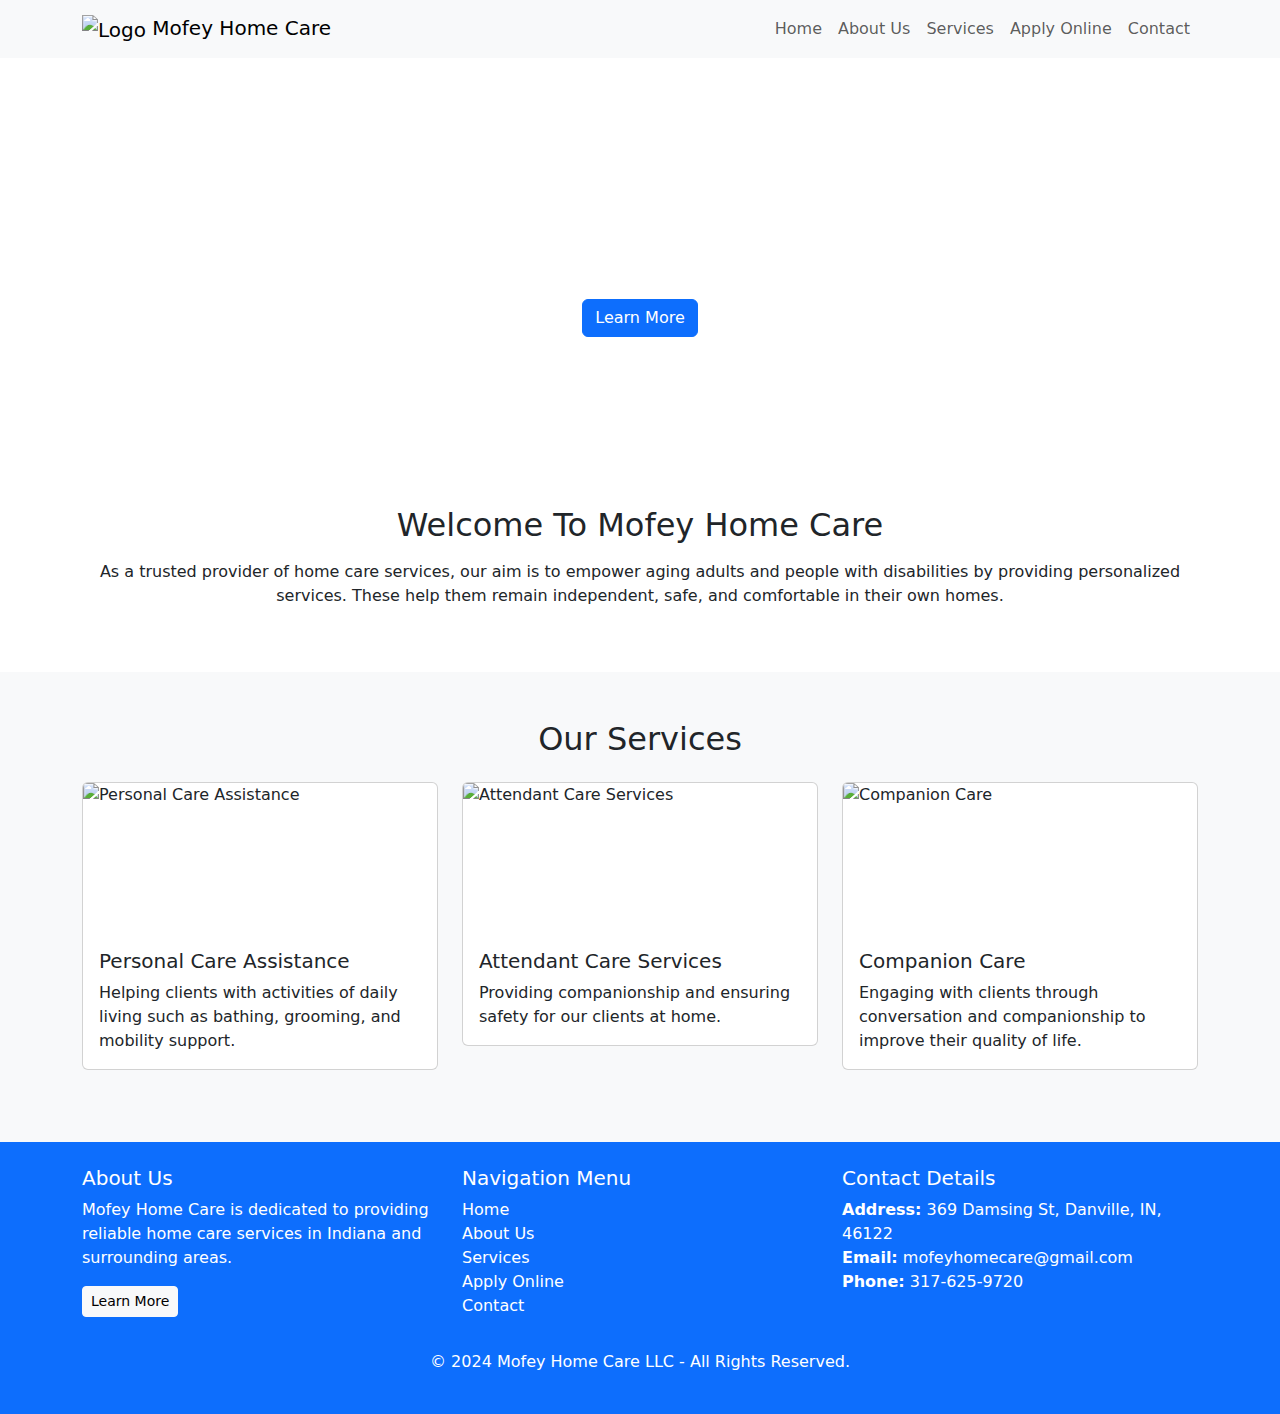
==== index.html @ 10bf857d "Initial" ====
<!DOCTYPE html>
<html lang="en">
<head>
    <meta charset="UTF-8">
    <meta name="viewport" content="width=device-width, initial-scale=1.0">
    <title>Mofey Home Care</title>
    <link href="https://cdn.jsdelivr.net/npm/bootstrap@5.3.0/dist/css/bootstrap.min.css" rel="stylesheet">
    <style>
        .hero-section {
            background: url('hero-image.jpg') no-repeat center center/cover;
            height: 400px;
            color: white;
            display: flex;
            align-items: center;
            justify-content: center;
            text-align: center;
        }
        .card img {
            height: 150px;
            object-fit: cover;
        }
    </style>
</head>
<body>

    <!-- Navbar -->
    <nav class="navbar navbar-expand-lg navbar-light bg-light">
        <div class="container">
            <a class="navbar-brand" href="#">
                <img src="logo.png" alt="Logo" height="40">
                Mofey Home Care
            </a>
            <button class="navbar-toggler" type="button" data-bs-toggle="collapse" data-bs-target="#navbarNav">
                <span class="navbar-toggler-icon"></span>
            </button>
            <div class="collapse navbar-collapse" id="navbarNav">
                <ul class="navbar-nav ms-auto">
                    <li class="nav-item"><a class="nav-link" href="#">Home</a></li>
                    <li class="nav-item"><a class="nav-link" href="#">About Us</a></li>
                    <li class="nav-item"><a class="nav-link" href="#">Services</a></li>
                    <li class="nav-item"><a class="nav-link" href="#">Apply Online</a></li>
                    <li class="nav-item"><a class="nav-link" href="#">Contact</a></li>
                </ul>
            </div>
        </div>
    </nav>

    <!-- Hero Section -->
    <div class="hero-section">
        <div class="container">
            <h1>Indiana and Surrounding Cities Quality Home Care Services Provider</h1>
            <a href="#" class="btn btn-primary mt-3">Learn More</a>
        </div>
    </div>

    <!-- Welcome Section -->
    <section class="py-5 text-center">
        <div class="container">
            <h2>Welcome To Mofey Home Care</h2>
            <p class="mt-3">
                As a trusted provider of home care services, our aim is to empower aging adults and people with disabilities
                by providing personalized services. These help them remain independent, safe, and comfortable in their own homes.
            </p>
        </div>
    </section>

    <!-- Services Section -->
    <section class="py-5 bg-light">
        <div class="container">
            <h2 class="text-center mb-4">Our Services</h2>
            <div class="row">
                <!-- Service Cards -->
                <div class="col-md-4 mb-4">
                    <div class="card">
                        <img src="personal-care.jpg" class="card-img-top" alt="Personal Care Assistance">
                        <div class="card-body">
                            <h5 class="card-title">Personal Care Assistance</h5>
                            <p class="card-text">Helping clients with activities of daily living such as bathing, grooming, and mobility support.</p>
                        </div>
                    </div>
                </div>
                <div class="col-md-4 mb-4">
                    <div class="card">
                        <img src="attendant-care.jpg" class="card-img-top" alt="Attendant Care Services">
                        <div class="card-body">
                            <h5 class="card-title">Attendant Care Services</h5>
                            <p class="card-text">Providing companionship and ensuring safety for our clients at home.</p>
                        </div>
                    </div>
                </div>
                <div class="col-md-4 mb-4">
                    <div class="card">
                        <img src="companion-care.jpg" class="card-img-top" alt="Companion Care">
                        <div class="card-body">
                            <h5 class="card-title">Companion Care</h5>
                            <p class="card-text">Engaging with clients through conversation and companionship to improve their quality of life.</p>
                        </div>
                    </div>
                </div>
                <!-- Add more cards as needed -->
            </div>
        </div>
    </section>

    <!-- Footer -->
    <footer class="bg-primary text-white">
        <div class="container py-4">
            <div class="row">
                <div class="col-md-4">
                    <h5>About Us</h5>
                    <p>Mofey Home Care is dedicated to providing reliable home care services in Indiana and surrounding areas.</p>
                    <a href="#" class="btn btn-light btn-sm">Learn More</a>
                </div>
                <div class="col-md-4">
                    <h5>Navigation Menu</h5>
                    <ul class="list-unstyled">
                        <li><a href="#" class="text-white text-decoration-none">Home</a></li>
                        <li><a href="#" class="text-white text-decoration-none">About Us</a></li>
                        <li><a href="#" class="text-white text-decoration-none">Services</a></li>
                        <li><a href="#" class="text-white text-decoration-none">Apply Online</a></li>
                        <li><a href="#" class="text-white text-decoration-none">Contact</a></li>
                    </ul>
                </div>
                <div class="col-md-4">
                    <h5>Contact Details</h5>
                    <p>
                        <strong>Address:</strong> 369 Damsing St, Danville, IN, 46122<br>
                        <strong>Email:</strong> mofeyhomecare@gmail.com<br>
                        <strong>Phone:</strong> 317-625-9720
                    </p>
                </div>
            </div>
            <div class="text-center mt-3">
                <p>&copy; 2024 Mofey Home Care LLC - All Rights Reserved.</p>
            </div>
        </div>
    </footer>

    <script src="https://cdn.jsdelivr.net/npm/bootstrap@5.3.0/dist/js/bootstrap.bundle.min.js"></script>
</body>
</html>
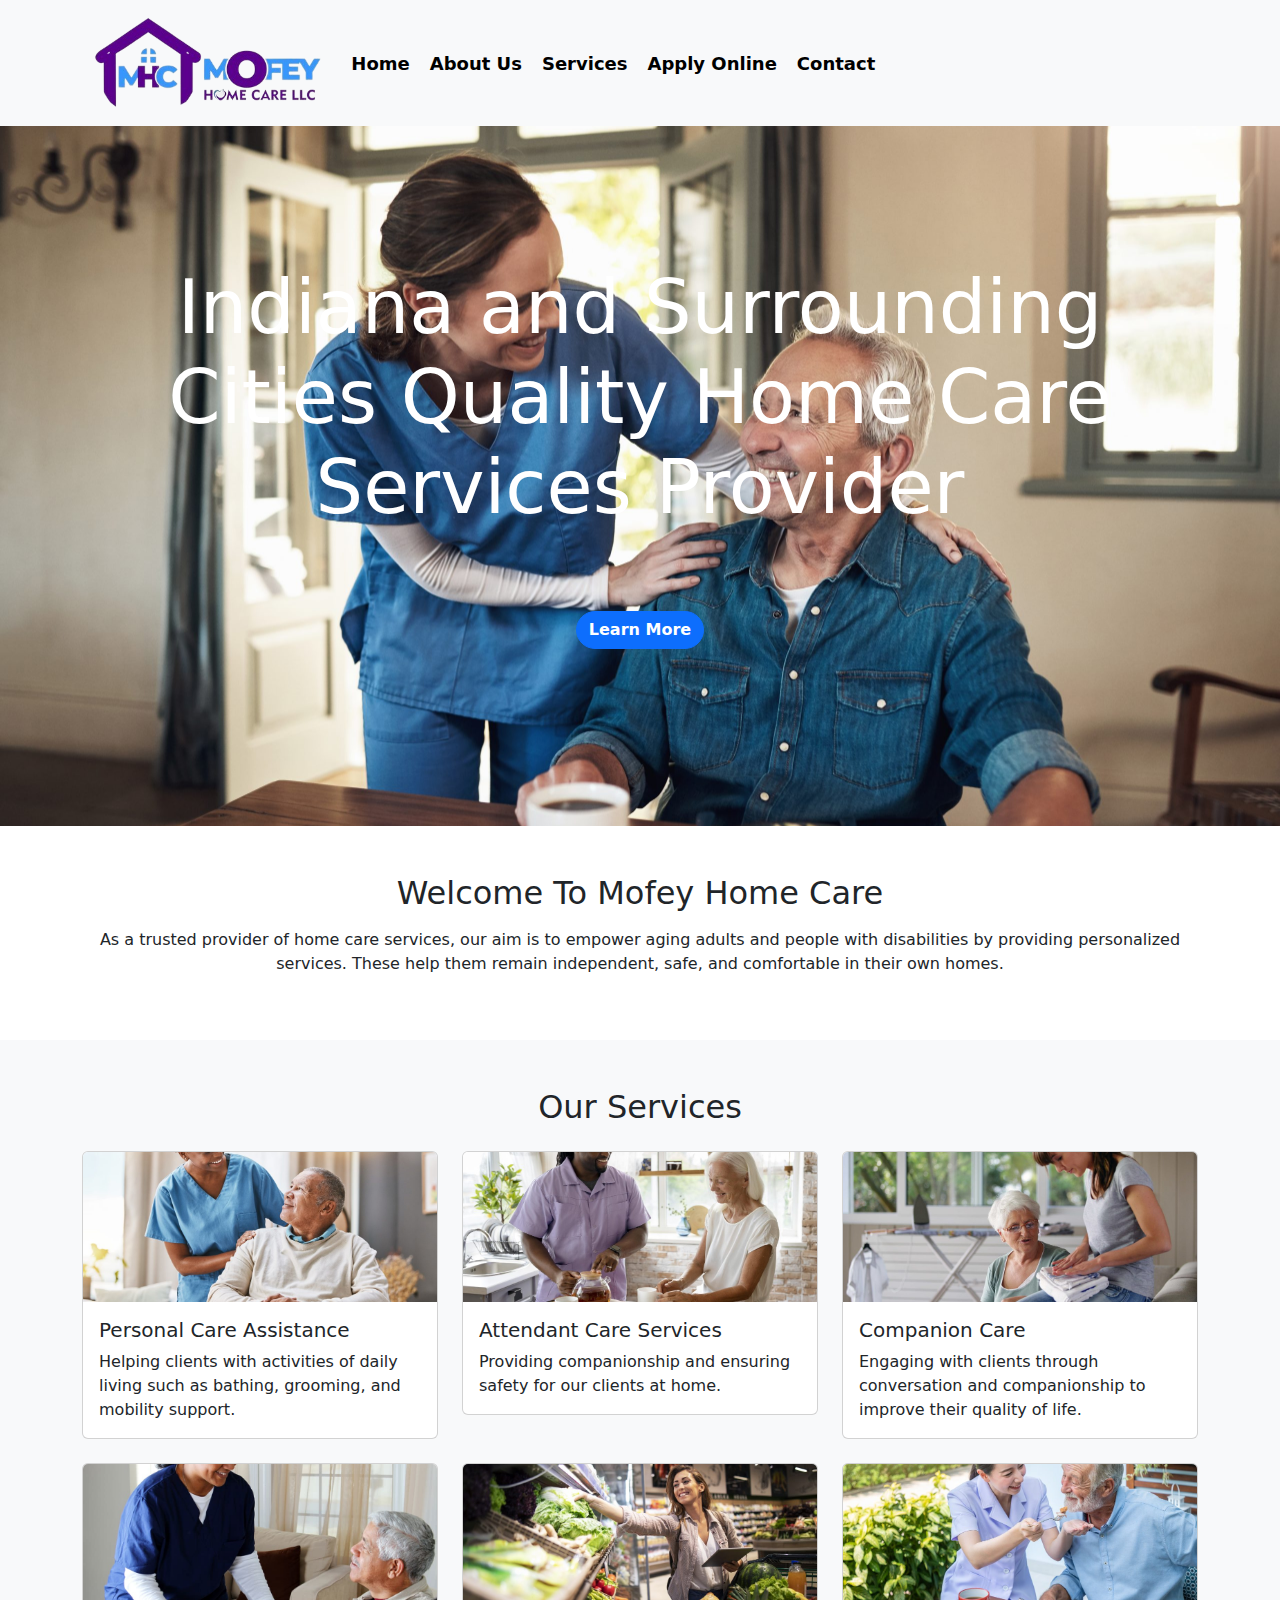
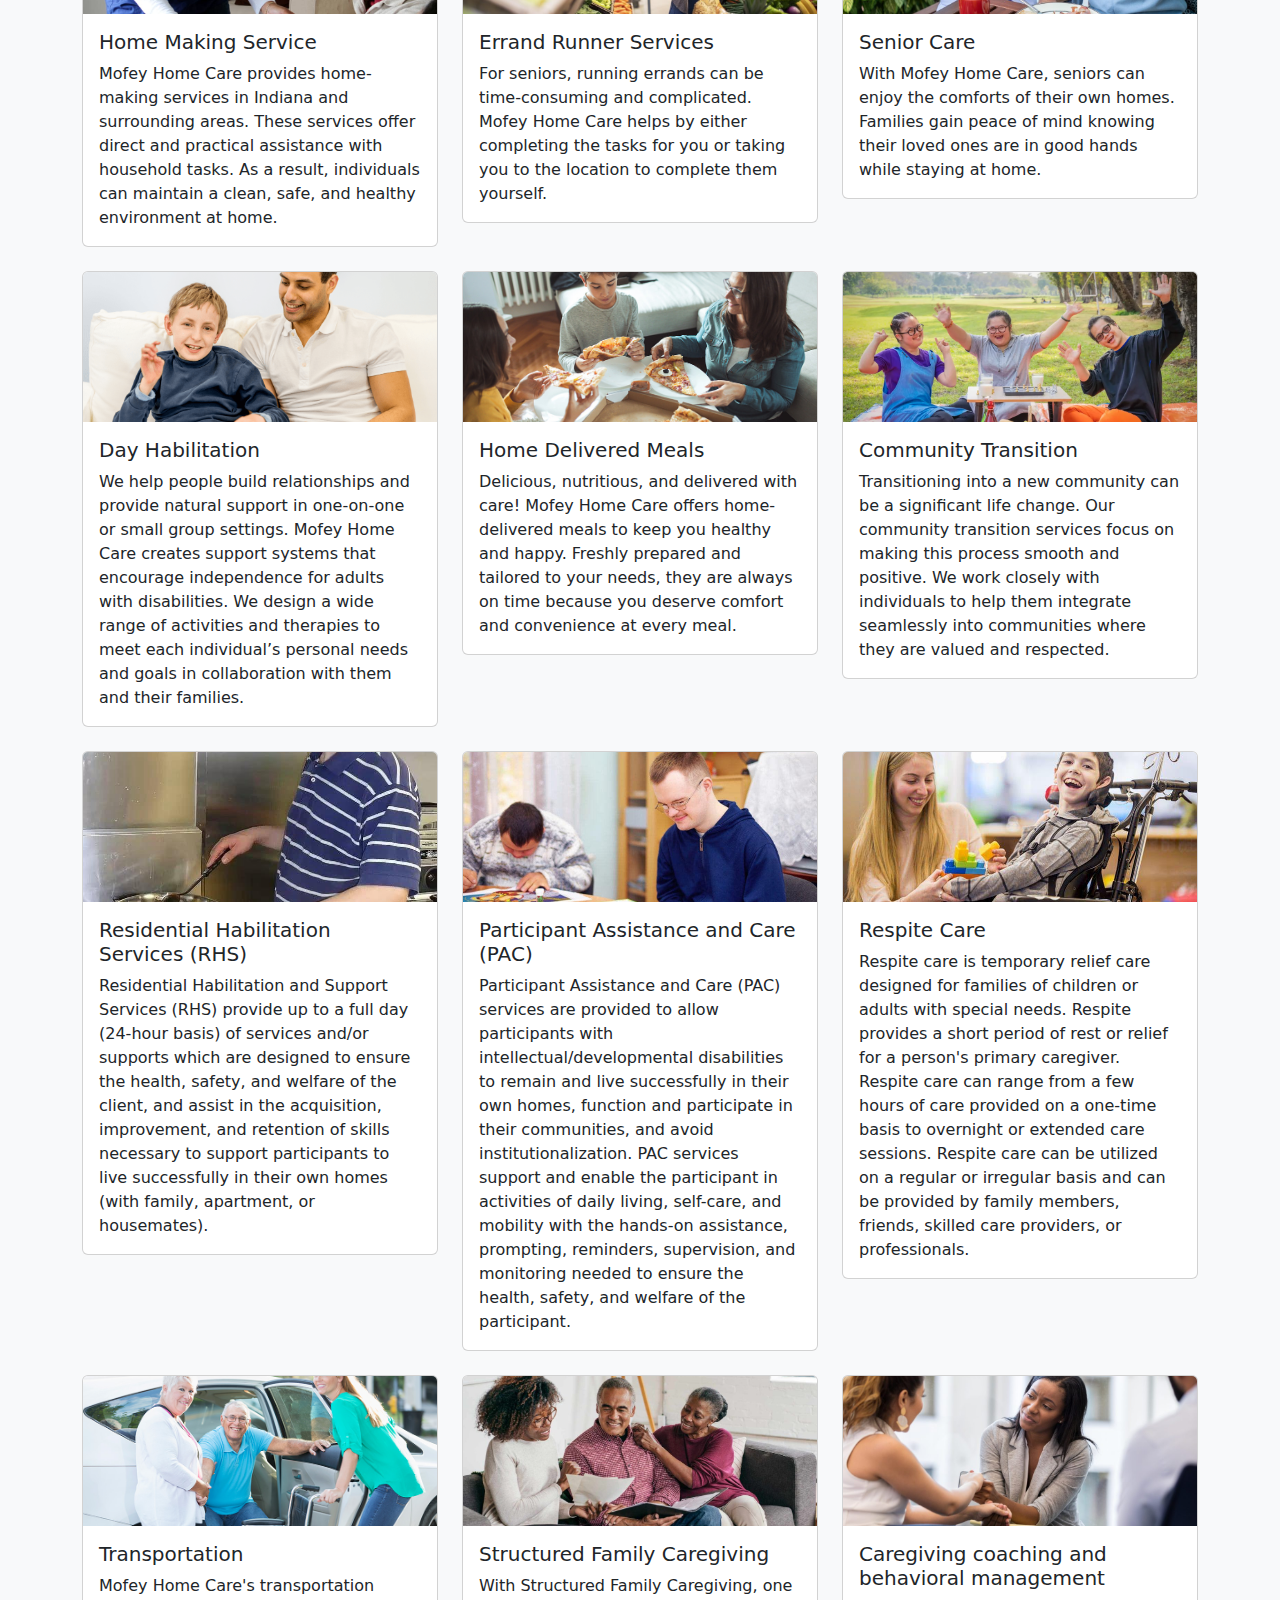
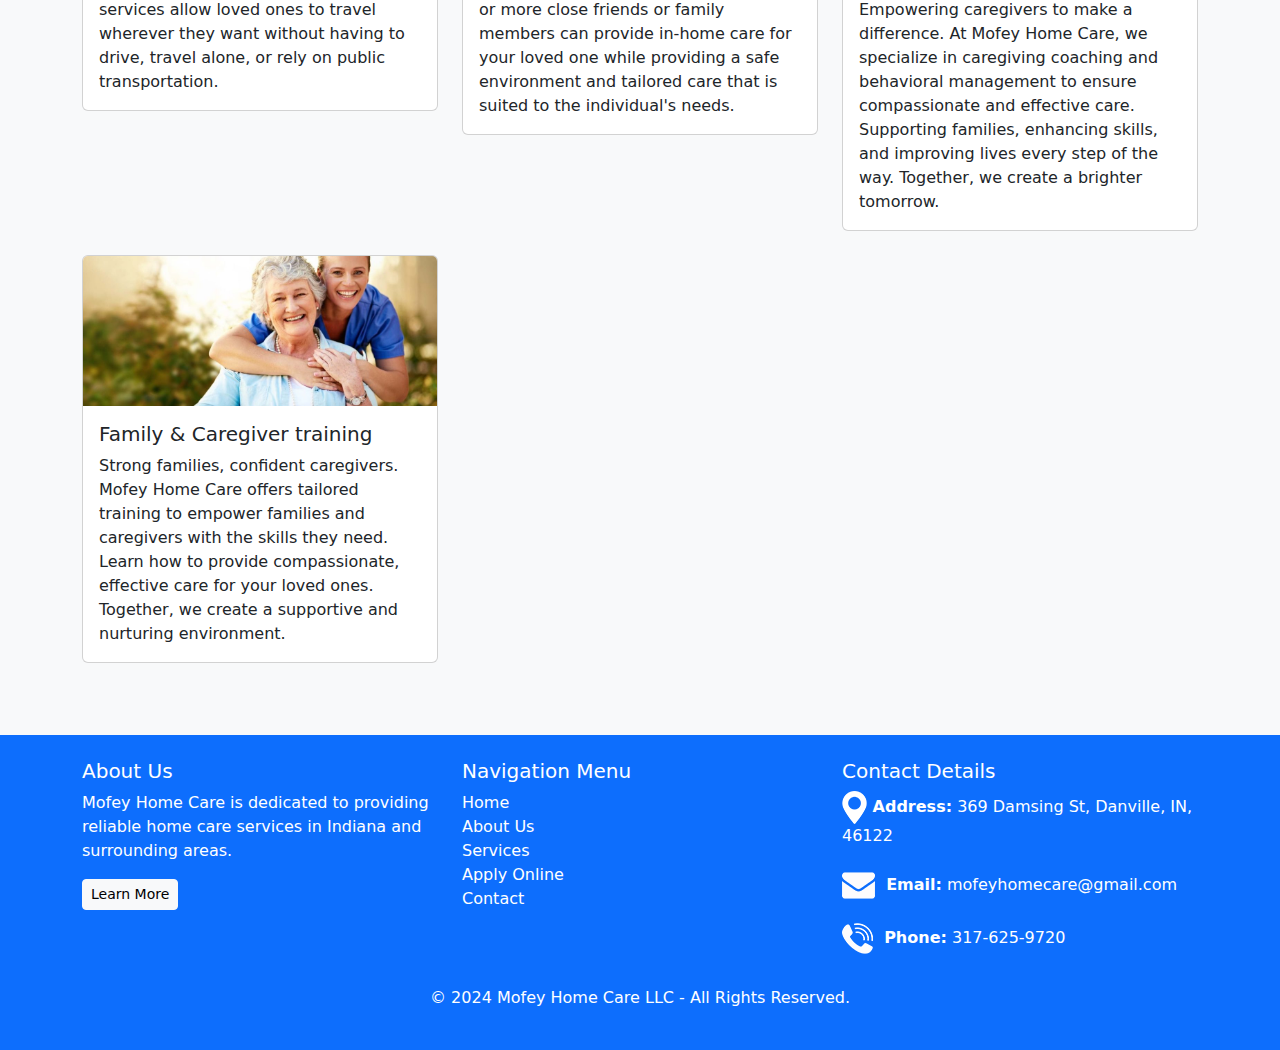
==== commit cdea143c: "Initial" ====
--- a/index.html
+++ b/index.html
@@ -1,46 +1,78 @@
 <!DOCTYPE html>
 <html lang="en">
+
 <head>
     <meta charset="UTF-8">
     <meta name="viewport" content="width=device-width, initial-scale=1.0">
     <title>Mofey Home Care</title>
     <link href="https://cdn.jsdelivr.net/npm/bootstrap@5.3.0/dist/css/bootstrap.min.css" rel="stylesheet">
     <style>
+        body {
+            background-color: white;
+        }
+        
+        a {
+            text-decoration: none;
+        }
+        
+        te nav {
+            display: flex;
+        }
+        
+        nav a {
+            text-decoration: none;
+            color: #000;
+            margin: 0 10px;
+            font-weight: bold;
+            font-size: large;
+        }
+        
+        nav a:hover {
+            color: #007BFF;
+        }
+        
         .hero-section {
-            background: url('hero-image.jpg') no-repeat center center/cover;
-            height: 400px;
+            background: url('./images/main.jpg') no-repeat center center/cover;
+            width: 100%;
+            height: 700px;
             color: white;
             display: flex;
             align-items: center;
             justify-content: center;
             text-align: center;
-        }
+            font-size: 100px;
+            font-weight: bold;
+        }
+        
         .card img {
             height: 150px;
             object-fit: cover;
         }
+        
+        #navbarNav {
+            /* margin-left: 15em; */
+            margin-right: 0px;
+        }
     </style>
 </head>
+
 <body>
 
     <!-- Navbar -->
     <nav class="navbar navbar-expand-lg navbar-light bg-light">
         <div class="container">
             <a class="navbar-brand" href="#">
-                <img src="logo.png" alt="Logo" height="40">
-                Mofey Home Care
+                <img src="/images/sitelogo.png" alt="Logo" height="100">
             </a>
             <button class="navbar-toggler" type="button" data-bs-toggle="collapse" data-bs-target="#navbarNav">
                 <span class="navbar-toggler-icon"></span>
             </button>
             <div class="collapse navbar-collapse" id="navbarNav">
-                <ul class="navbar-nav ms-auto">
-                    <li class="nav-item"><a class="nav-link" href="#">Home</a></li>
-                    <li class="nav-item"><a class="nav-link" href="#">About Us</a></li>
-                    <li class="nav-item"><a class="nav-link" href="#">Services</a></li>
-                    <li class="nav-item"><a class="nav-link" href="#">Apply Online</a></li>
-                    <li class="nav-item"><a class="nav-link" href="#">Contact</a></li>
-                </ul>
+                <a href="index.html" class="nav-item">Home</a>
+                <a href="about.html" class="nav-item">About Us</a>
+                <a href="services.html" class="nav-item">Services</a>
+                <a href="applyv.html" class="nav-item">Apply Online</a>
+                <a href="contact.html" class="nav-item">Contact</a>
             </div>
         </div>
     </nav>
@@ -48,8 +80,8 @@
     <!-- Hero Section -->
     <div class="hero-section">
         <div class="container">
-            <h1>Indiana and Surrounding Cities Quality Home Care Services Provider</h1>
-            <a href="#" class="btn btn-primary mt-3">Learn More</a>
+            <h1 style="font-size: 75px;">Indiana and Surrounding Cities Quality Home Care Services Provider</h1>
+            <a href="about.html" class="btn btn-primary mt-3" style="border-radius: 20px;" style="background-color: rgb(132, 0, 255);"><strong>Learn More</strong></a>
         </div>
     </div>
 
@@ -58,8 +90,7 @@
         <div class="container">
             <h2>Welcome To Mofey Home Care</h2>
             <p class="mt-3">
-                As a trusted provider of home care services, our aim is to empower aging adults and people with disabilities
-                by providing personalized services. These help them remain independent, safe, and comfortable in their own homes.
+                As a trusted provider of home care services, our aim is to empower aging adults and people with disabilities by providing personalized services. These help them remain independent, safe, and comfortable in their own homes.
             </p>
         </div>
     </section>
@@ -72,7 +103,7 @@
                 <!-- Service Cards -->
                 <div class="col-md-4 mb-4">
                     <div class="card">
-                        <img src="personal-care.jpg" class="card-img-top" alt="Personal Care Assistance">
+                        <img src="images/personal-care.jpg" class="card-img-top" alt="Personal Care Assistance">
                         <div class="card-body">
                             <h5 class="card-title">Personal Care Assistance</h5>
                             <p class="card-text">Helping clients with activities of daily living such as bathing, grooming, and mobility support.</p>
@@ -81,7 +112,7 @@
                 </div>
                 <div class="col-md-4 mb-4">
                     <div class="card">
-                        <img src="attendant-care.jpg" class="card-img-top" alt="Attendant Care Services">
+                        <img src="images/attendant-care.jpg" class="card-img-top" alt="Attendant Care Services">
                         <div class="card-body">
                             <h5 class="card-title">Attendant Care Services</h5>
                             <p class="card-text">Providing companionship and ensuring safety for our clients at home.</p>
@@ -90,10 +121,149 @@
                 </div>
                 <div class="col-md-4 mb-4">
                     <div class="card">
-                        <img src="companion-care.jpg" class="card-img-top" alt="Companion Care">
+                        <img src="images/companion-care.jpg" class="card-img-top" alt="Companion Care">
                         <div class="card-body">
                             <h5 class="card-title">Companion Care</h5>
                             <p class="card-text">Engaging with clients through conversation and companionship to improve their quality of life.</p>
+                        </div>
+                    </div>
+                </div>
+                <div class="col-md-4 mb-4">
+                    <div class="card">
+                        <img src="images/Home-Making-Service.jpg" class="card-img-top" alt="Personal Care Assistance">
+                        <div class="card-body">
+                            <h5 class="card-title">Home Making Service</h5>
+                            <p class="card-text">Mofey Home Care provides home-making services in Indiana and surrounding areas. These services offer direct and practical assistance with household tasks. As a result, individuals can maintain a clean, safe, and healthy environment
+                                at home. </p>
+                        </div>
+                    </div>
+                </div>
+                <div class="col-md-4 mb-4">
+                    <div class="card">
+                        <img src="images/Errand-Runner-Services.jpg" class="card-img-top" alt="Personal Care Assistance">
+                        <div class="card-body">
+                            <h5 class="card-title">Errand Runner Services</h5>
+                            <p class="card-text">For seniors, running errands can be time-consuming and complicated. Mofey Home Care helps by either completing the tasks for you or taking you to the location to complete them yourself.
+                            </p>
+                        </div>
+                    </div>
+                </div>
+                <div class="col-md-4 mb-4">
+                    <div class="card">
+                        <img src="images/Senior-Care.jpg" class="card-img-top" alt="Personal Care Assistance">
+                        <div class="card-body">
+                            <h5 class="card-title">Senior Care</h5>
+                            <p class="card-text">With Mofey Home Care, seniors can enjoy the comforts of their own homes. Families gain peace of mind knowing their loved ones are in good hands while staying at home.
+                            </p>
+                        </div>
+                    </div>
+                </div>
+                <div class="col-md-4 mb-4">
+                    <div class="card">
+                        <img src="images/Day-Habilitation.jpg" class="card-img-top" alt="Personal Care Assistance">
+                        <div class="card-body">
+                            <h5 class="card-title">Day Habilitation</h5>
+                            <p class="card-text">We help people build relationships and provide natural support in one-on-one or small group settings. Mofey Home Care creates support systems that encourage independence for adults with disabilities. We design a wide range
+                                of activities and therapies to meet each individual’s personal needs and goals in collaboration with them and their families.
+                            </p>
+                        </div>
+                    </div>
+                </div>
+                <div class="col-md-4 mb-4">
+                    <div class="card">
+                        <img src="images/Home-Delivered-Meals.jpg" class="card-img-top" alt="Personal Care Assistance">
+                        <div class="card-body">
+                            <h5 class="card-title">Home Delivered Meals</h5>
+                            <p class="card-text">Delicious, nutritious, and delivered with care! Mofey Home Care offers home-delivered meals to keep you healthy and happy. Freshly prepared and tailored to your needs, they are always on time because you deserve comfort and
+                                convenience at every meal.
+                            </p>
+                        </div>
+                    </div>
+                </div>
+                <div class="col-md-4 mb-4">
+                    <div class="card">
+                        <img src="images/Community-Transition.jpg" class="card-img-top" alt="Personal Care Assistance">
+                        <div class="card-body">
+                            <h5 class="card-title">Community Transition</h5>
+                            <p class="card-text">Transitioning into a new community can be a significant life change. Our community transition services focus on making this process smooth and positive. We work closely with individuals to help them integrate seamlessly into
+                                communities where they are valued and respected.
+                            </p>
+                        </div>
+                    </div>
+                </div>
+                <div class="col-md-4 mb-4">
+                    <div class="card">
+                        <img src="images/Residential-Habilitation-Services.jpg" class="card-img-top" alt="Personal Care Assistance">
+                        <div class="card-body">
+                            <h5 class="card-title">Residential Habilitation Services (RHS)</h5>
+                            <p class="card-text">Residential Habilitation and Support Services (RHS) provide up to a full day (24-hour basis) of services and/or supports which are designed to ensure the health, safety, and welfare of the client, and assist in the acquisition,
+                                improvement, and retention of skills necessary to support participants to live successfully in their own homes (with family, apartment, or housemates).
+                            </p>
+                        </div>
+                    </div>
+                </div>
+                <div class="col-md-4 mb-4">
+                    <div class="card">
+                        <img src="images/Participant-Assistance-and-Care.jpg" class="card-img-top" alt="Personal Care Assistance">
+                        <div class="card-body">
+                            <h5 class="card-title">Participant Assistance and Care (PAC)</h5>
+                            <p class="card-text">Participant Assistance and Care (PAC) services are provided to allow participants with intellectual/developmental disabilities to remain and live successfully in their own homes, function and participate in their communities,
+                                and avoid institutionalization. PAC services support and enable the participant in activities of daily living, self-care, and mobility with the hands-on assistance, prompting, reminders, supervision, and monitoring needed
+                                to ensure the health, safety, and welfare of the participant.
+                            </p>
+                        </div>
+                    </div>
+                </div>
+                <div class="col-md-4 mb-4">
+                    <div class="card">
+                        <img src="images/Respite-Care.jpg" class="card-img-top" alt="Personal Care Assistance">
+                        <div class="card-body">
+                            <h5 class="card-title">Respite Care</h5>
+                            <p class="card-text">Respite care is temporary relief care designed for families of children or adults with special needs. Respite provides a short period of rest or relief for a person's primary caregiver. Respite care can range from a few hours
+                                of care provided on a one-time basis to overnight or extended care sessions. Respite care can be utilized on a regular or irregular basis and can be provided by family members, friends, skilled care providers, or professionals.
+                            </p>
+                        </div>
+                    </div>
+                </div>
+                <div class="col-md-4 mb-4">
+                    <div class="card">
+                        <img src="images/Transportation.jpg" class="card-img-top" alt="Personal Care Assistance">
+                        <div class="card-body">
+                            <h5 class="card-title">Transportation</h5>
+                            <p class="card-text">Mofey Home Care's transportation services allow loved ones to travel wherever they want without having to drive, travel alone, or rely on public transportation.
+                            </p>
+                        </div>
+                    </div>
+                </div>
+                <div class="col-md-4 mb-4">
+                    <div class="card">
+                        <img src="images/Structured-Family-Caregiving.jpg" class="card-img-top" alt="Personal Care Assistance">
+                        <div class="card-body">
+                            <h5 class="card-title">Structured Family Caregiving</h5>
+                            <p class="card-text">With Structured Family Caregiving, one or more close friends or family members can provide in-home care for your loved one while providing a safe environment and tailored care that is suited to the individual's needs.
+                            </p>
+                        </div>
+                    </div>
+                </div>
+                <div class="col-md-4 mb-4">
+                    <div class="card">
+                        <img src="images/Caregiving-Coaching-and-Behavioral Management.jpg" class="card-img-top" alt="Personal Care Assistance">
+                        <div class="card-body">
+                            <h5 class="card-title">Caregiving coaching and behavioral management</h5>
+                            <p class="card-text">Empowering caregivers to make a difference. At Mofey Home Care, we specialize in caregiving coaching and behavioral management to ensure compassionate and effective care. Supporting families, enhancing skills, and improving
+                                lives every step of the way. Together, we create a brighter tomorrow.
+                            </p>
+                        </div>
+                    </div>
+                </div>
+                <div class="col-md-4 mb-4">
+                    <div class="card">
+                        <img src="images/Family-&-Caregiver-Training.jpg" class="card-img-top" alt="Personal Care Assistance">
+                        <div class="card-body">
+                            <h5 class="card-title">Family & Caregiver training</h5>
+                            <p class="card-text">Strong families, confident caregivers. Mofey Home Care offers tailored training to empower families and caregivers with the skills they need. Learn how to provide compassionate, effective care for your loved ones. Together,
+                                we create a supportive and nurturing environment.
+                            </p>
                         </div>
                     </div>
                 </div>
@@ -106,36 +276,37 @@
     <footer class="bg-primary text-white">
         <div class="container py-4">
             <div class="row">
-                <div class="col-md-4">
+                <div class=" col-md-4 ">
                     <h5>About Us</h5>
                     <p>Mofey Home Care is dedicated to providing reliable home care services in Indiana and surrounding areas.</p>
-                    <a href="#" class="btn btn-light btn-sm">Learn More</a>
-                </div>
-                <div class="col-md-4">
+                    <a href="# " class="btn btn-light btn-sm ">Learn More</a>
+                </div>
+                <div class="col-md-4 ">
                     <h5>Navigation Menu</h5>
-                    <ul class="list-unstyled">
-                        <li><a href="#" class="text-white text-decoration-none">Home</a></li>
-                        <li><a href="#" class="text-white text-decoration-none">About Us</a></li>
-                        <li><a href="#" class="text-white text-decoration-none">Services</a></li>
-                        <li><a href="#" class="text-white text-decoration-none">Apply Online</a></li>
-                        <li><a href="#" class="text-white text-decoration-none">Contact</a></li>
+                    <ul class="list-unstyled ">
+                        <li><a href="index.html" class="text-white text-decoration-none ">Home</a></li>
+                        <li><a href="about.html" class="text-white text-decoration-none ">About Us</a></li>
+                        <li><a href="services.html" class="text-white text-decoration-none ">Services</a></li>
+                        <li><a href="applyv.html" class="text-white text-decoration-none ">Apply Online</a></li>
+                        <li><a href="contact.html" class="text-white text-decoration-none ">Contact</a></li>
                     </ul>
                 </div>
-                <div class="col-md-4">
+                <div class="col-md-4 ">
                     <h5>Contact Details</h5>
                     <p>
-                        <strong>Address:</strong> 369 Damsing St, Danville, IN, 46122<br>
-                        <strong>Email:</strong> mofeyhomecare@gmail.com<br>
-                        <strong>Phone:</strong> 317-625-9720
+                        <strong><img src="images/map-icon.png">&nbsp;</span>Address:</strong> 369 Damsing St, Danville, IN, 46122<br><br>
+                        <strong><img src="images/mail-icon.png">&nbsp; <a href="mailto:Folashadefaturoti@gmail.com" style="color: white;"> Email:</strong> mofeyhomecare@gmail.com</a><br><br>
+                        <strong><img src="images/call-icon.png" >&nbsp; <a href="tel:317-625-9720" style="color: white;">Phone:</strong> 317-625-9720</a>
                     </p>
                 </div>
             </div>
-            <div class="text-center mt-3">
+            <div class="text-center mt-3 ">
                 <p>&copy; 2024 Mofey Home Care LLC - All Rights Reserved.</p>
             </div>
         </div>
     </footer>
 
-    <script src="https://cdn.jsdelivr.net/npm/bootstrap@5.3.0/dist/js/bootstrap.bundle.min.js"></script>
+    <script src="https://cdn.jsdelivr.net/npm/bootstrap@5.3.0/dist/js/bootstrap.bundle.min.js "></script>
 </body>
-</html>
+
+</html>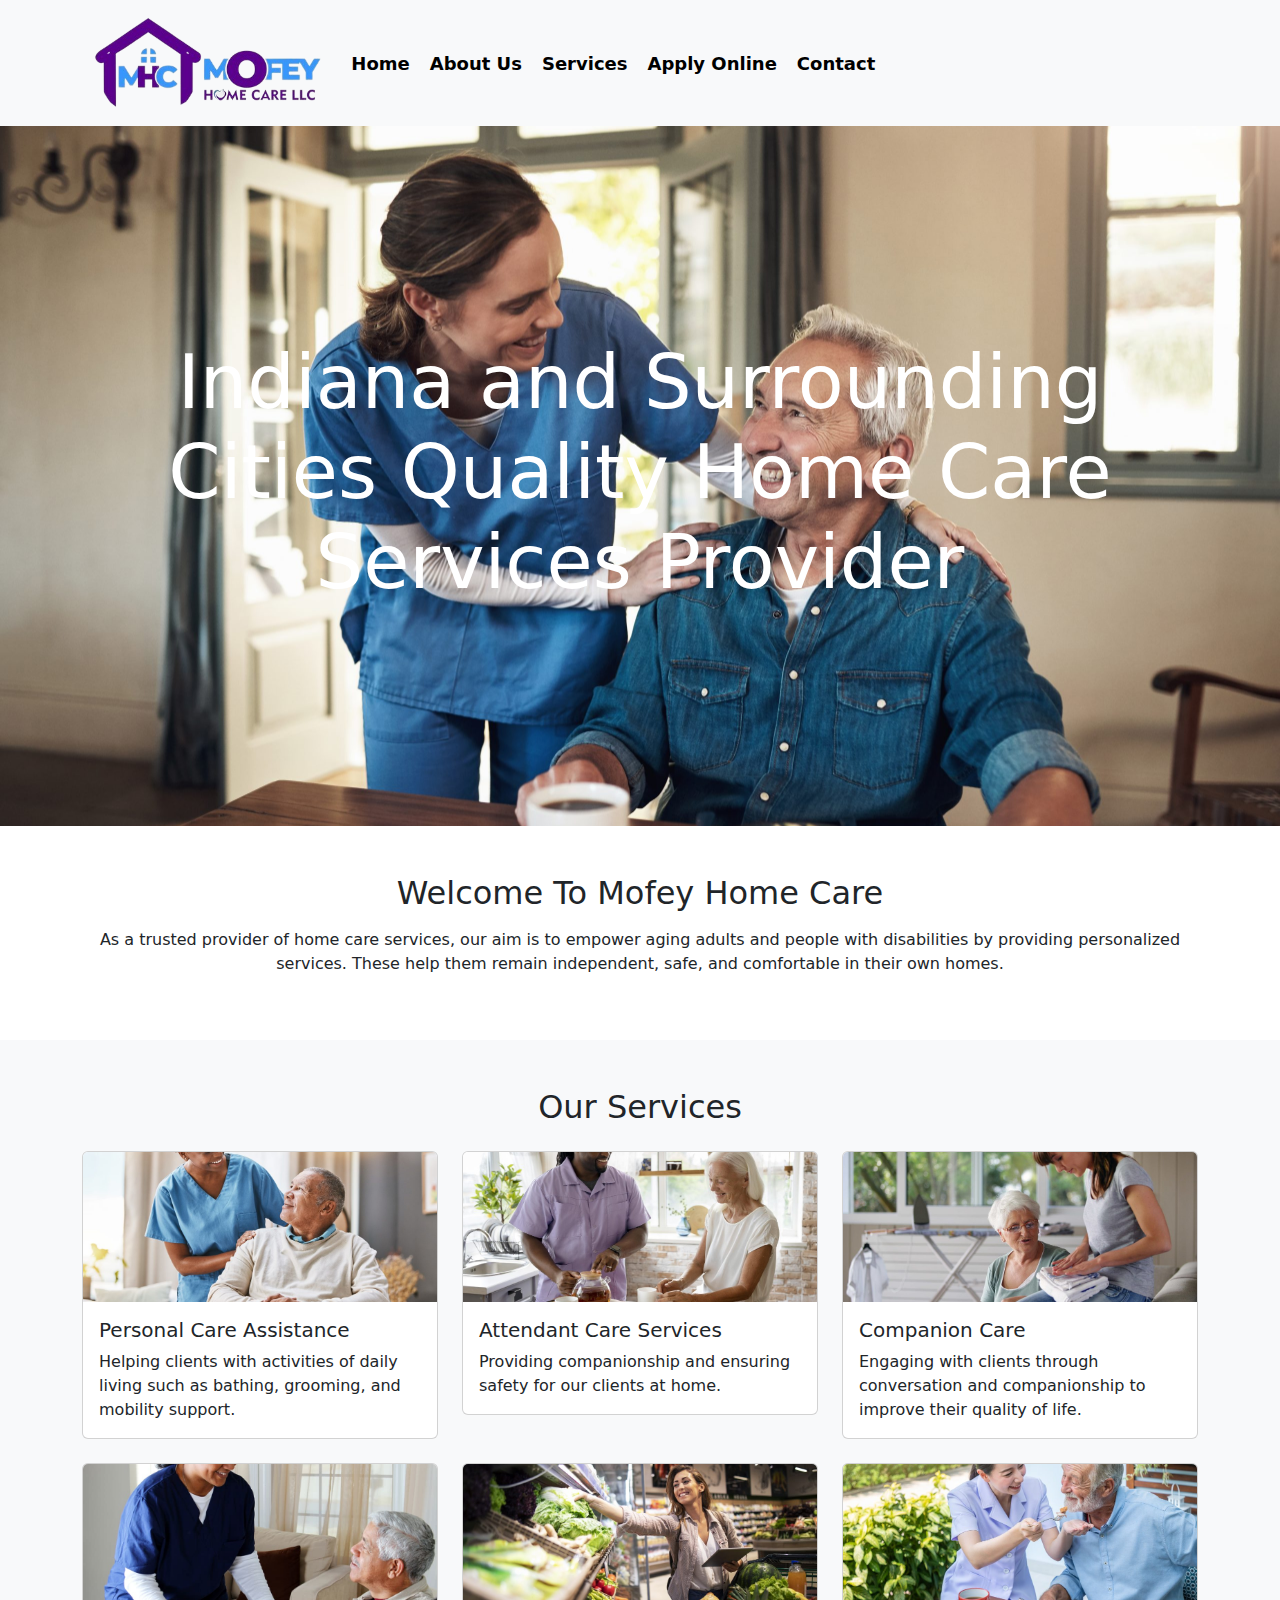
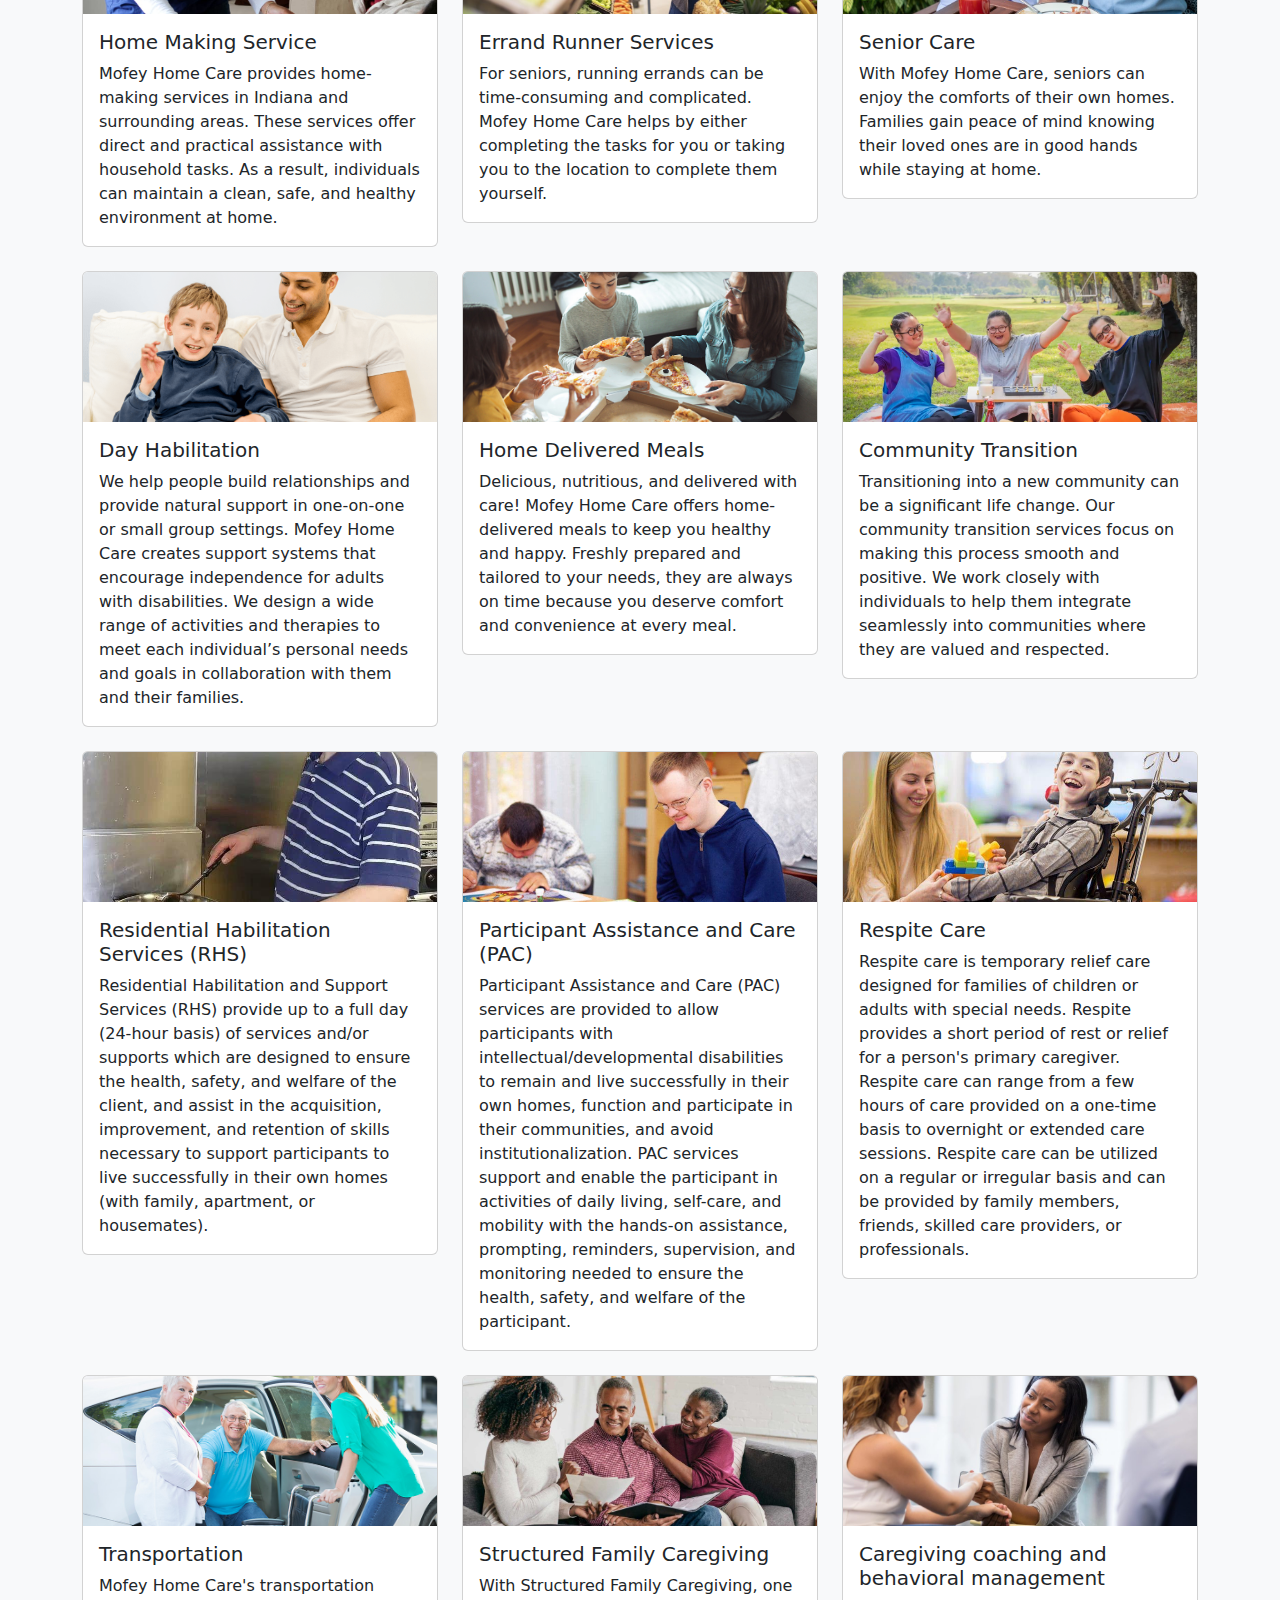
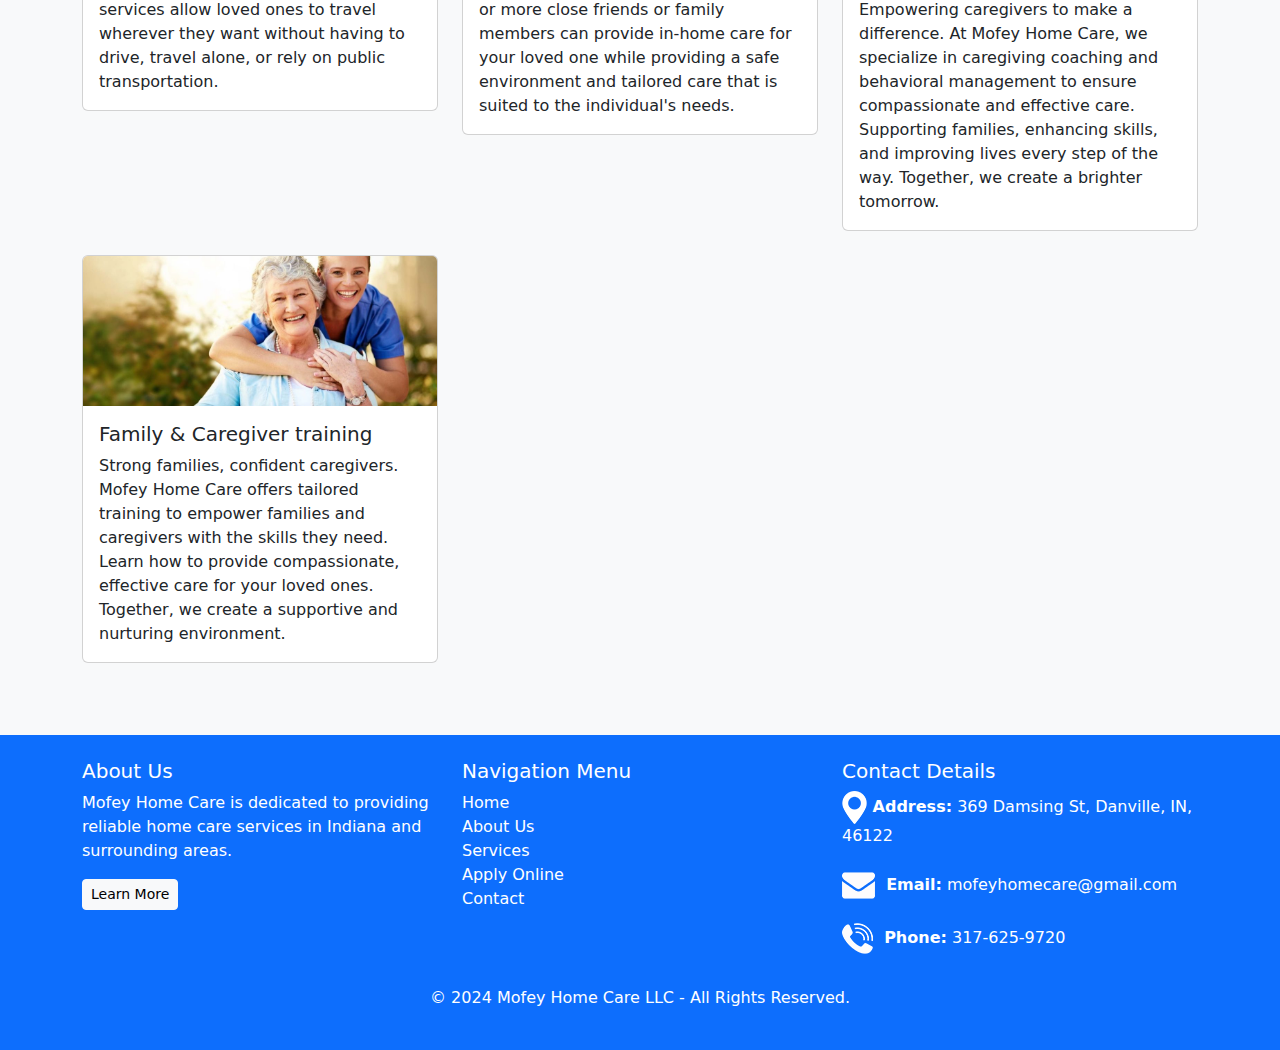
==== commit 42750b3f: "goog" ====
--- a/index.html
+++ b/index.html
@@ -81,7 +81,7 @@
     <div class="hero-section">
         <div class="container">
             <h1 style="font-size: 75px;">Indiana and Surrounding Cities Quality Home Care Services Provider</h1>
-            <a href="about.html" class="btn btn-primary mt-3" style="border-radius: 20px;" style="background-color: rgb(132, 0, 255);"><strong>Learn More</strong></a>
+           
         </div>
     </div>
 
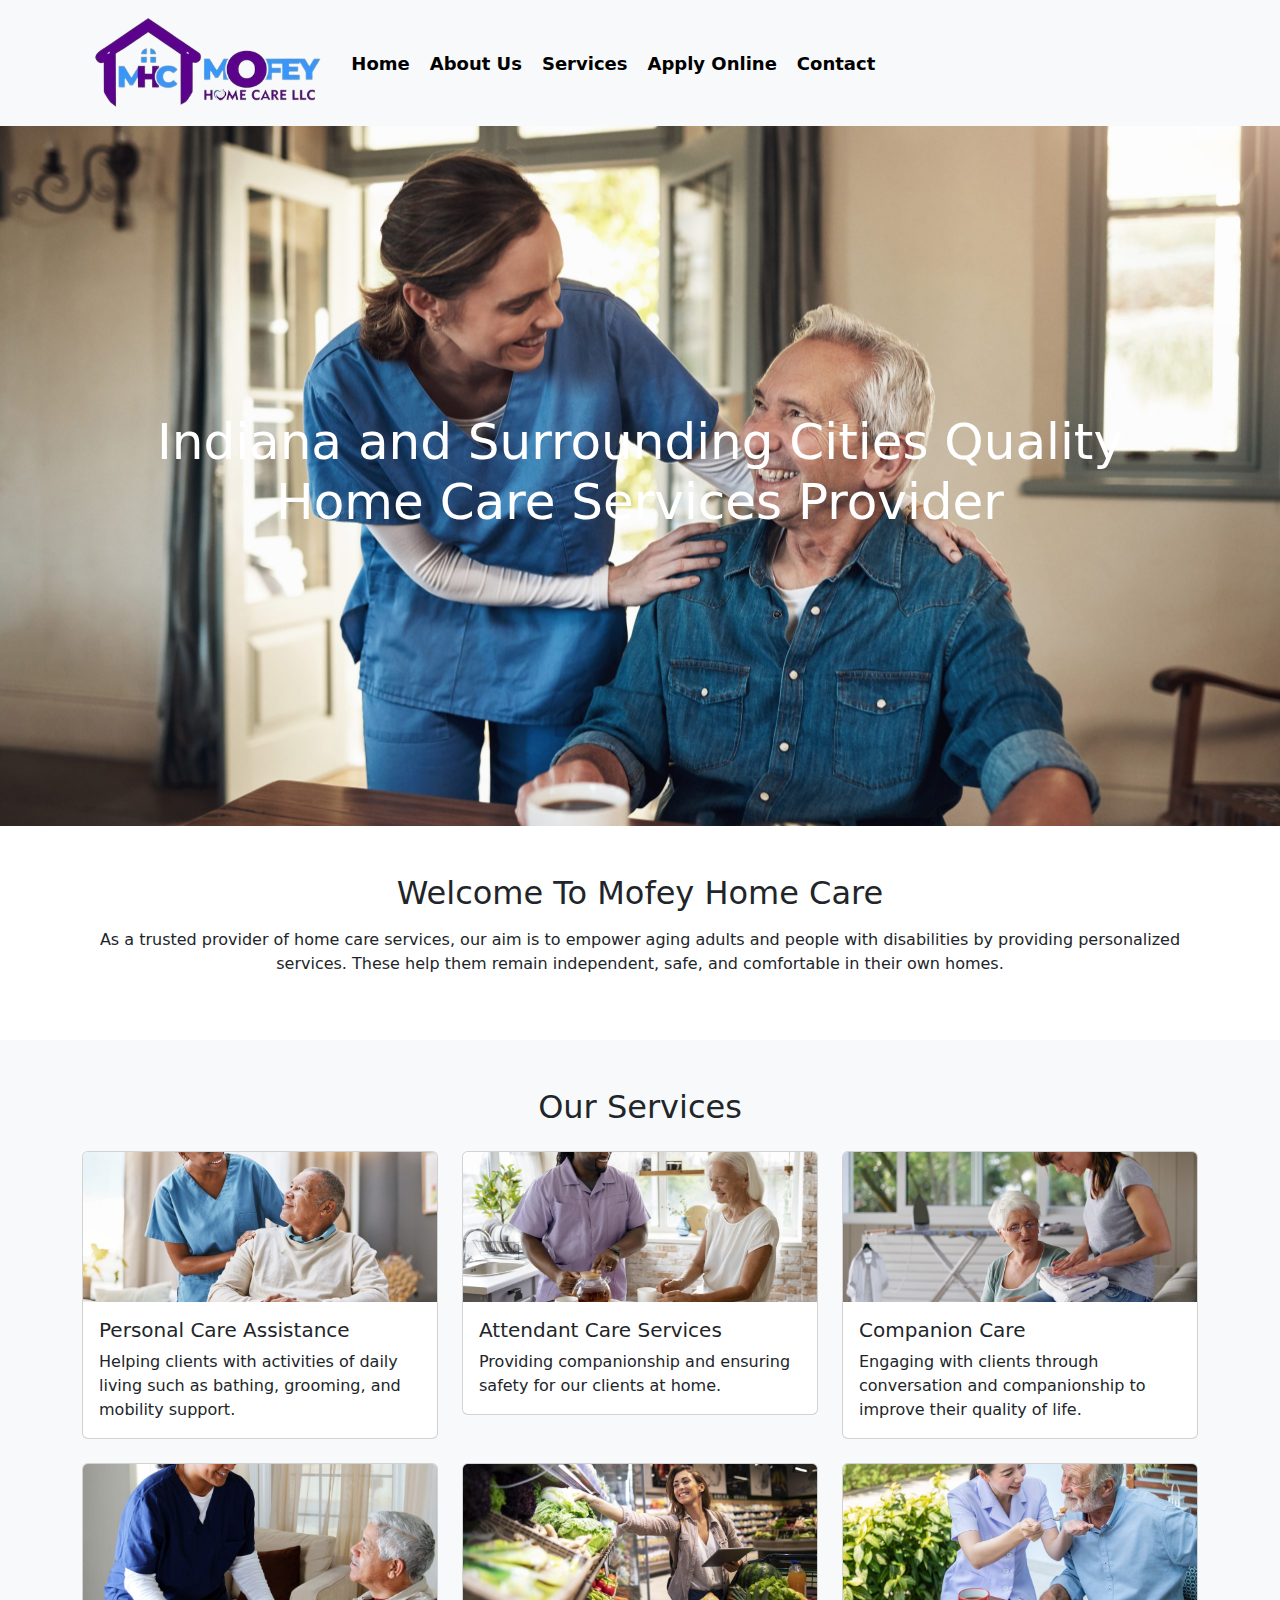
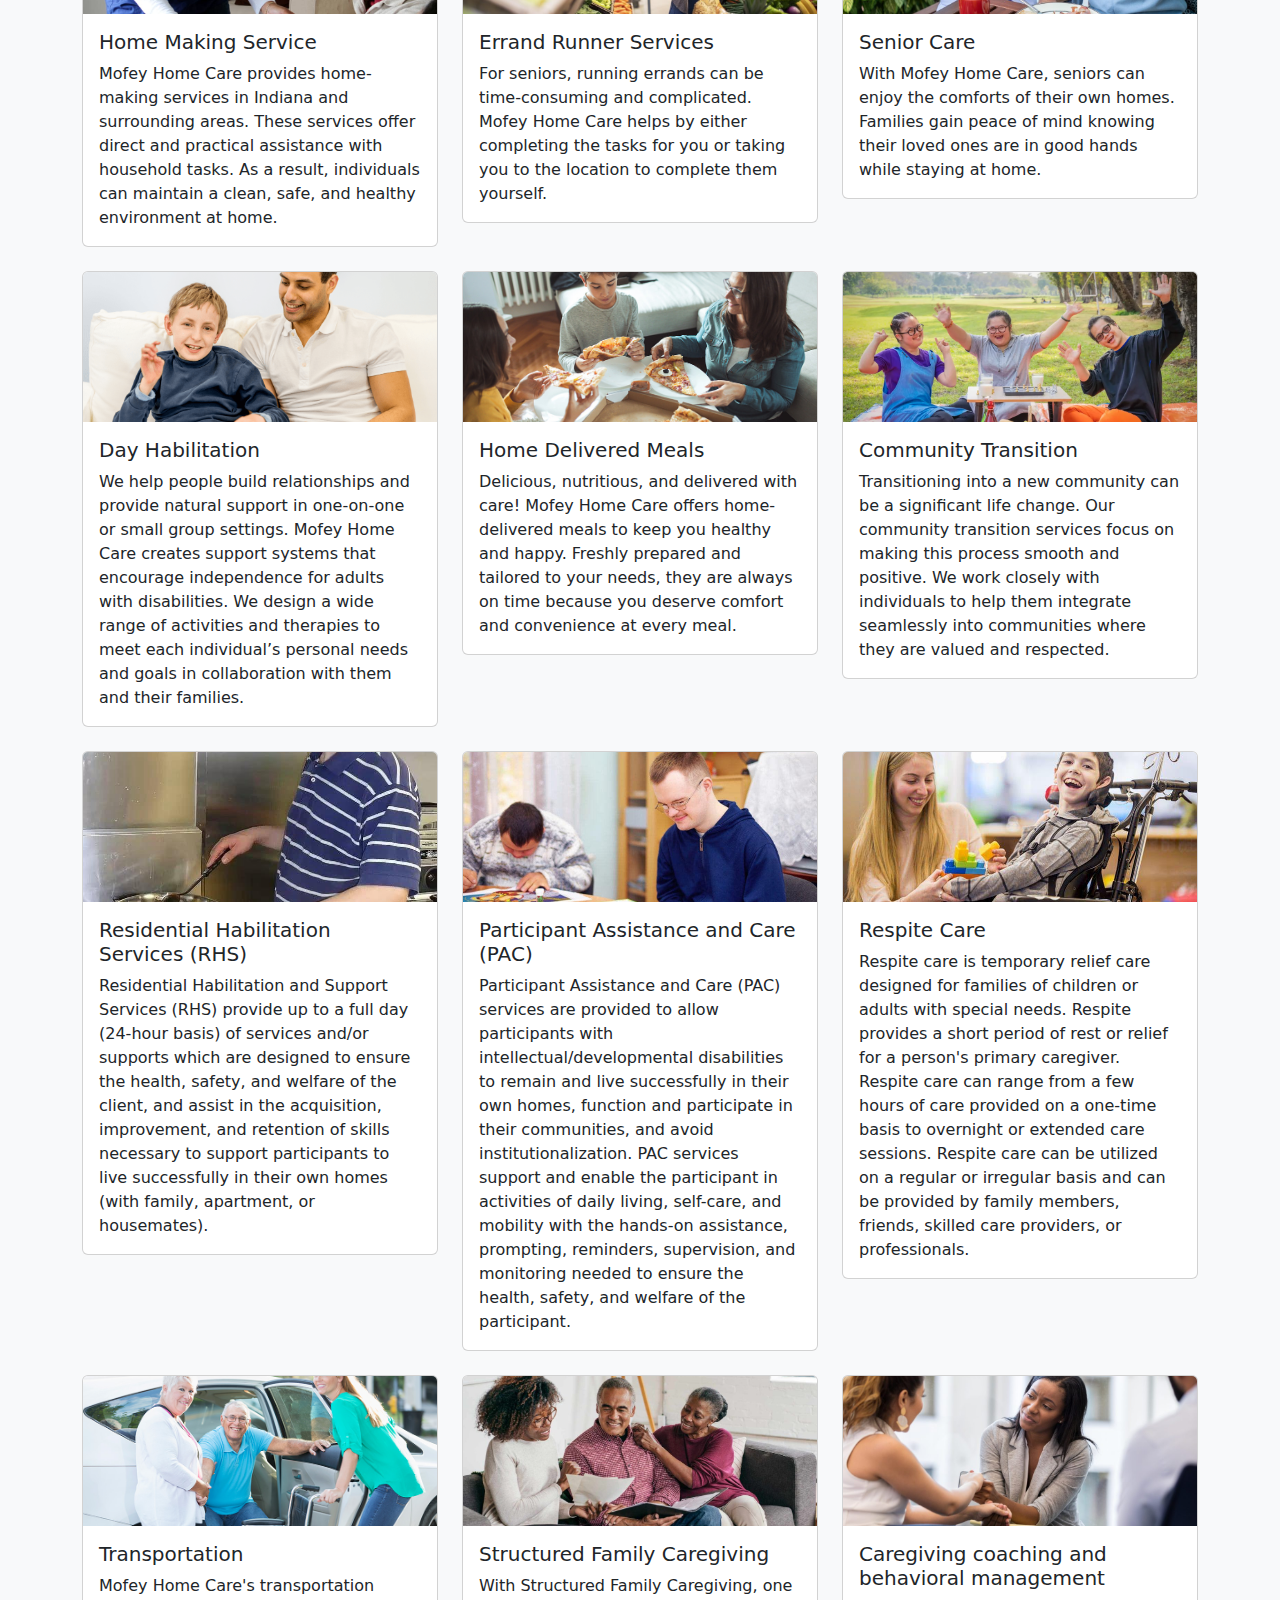
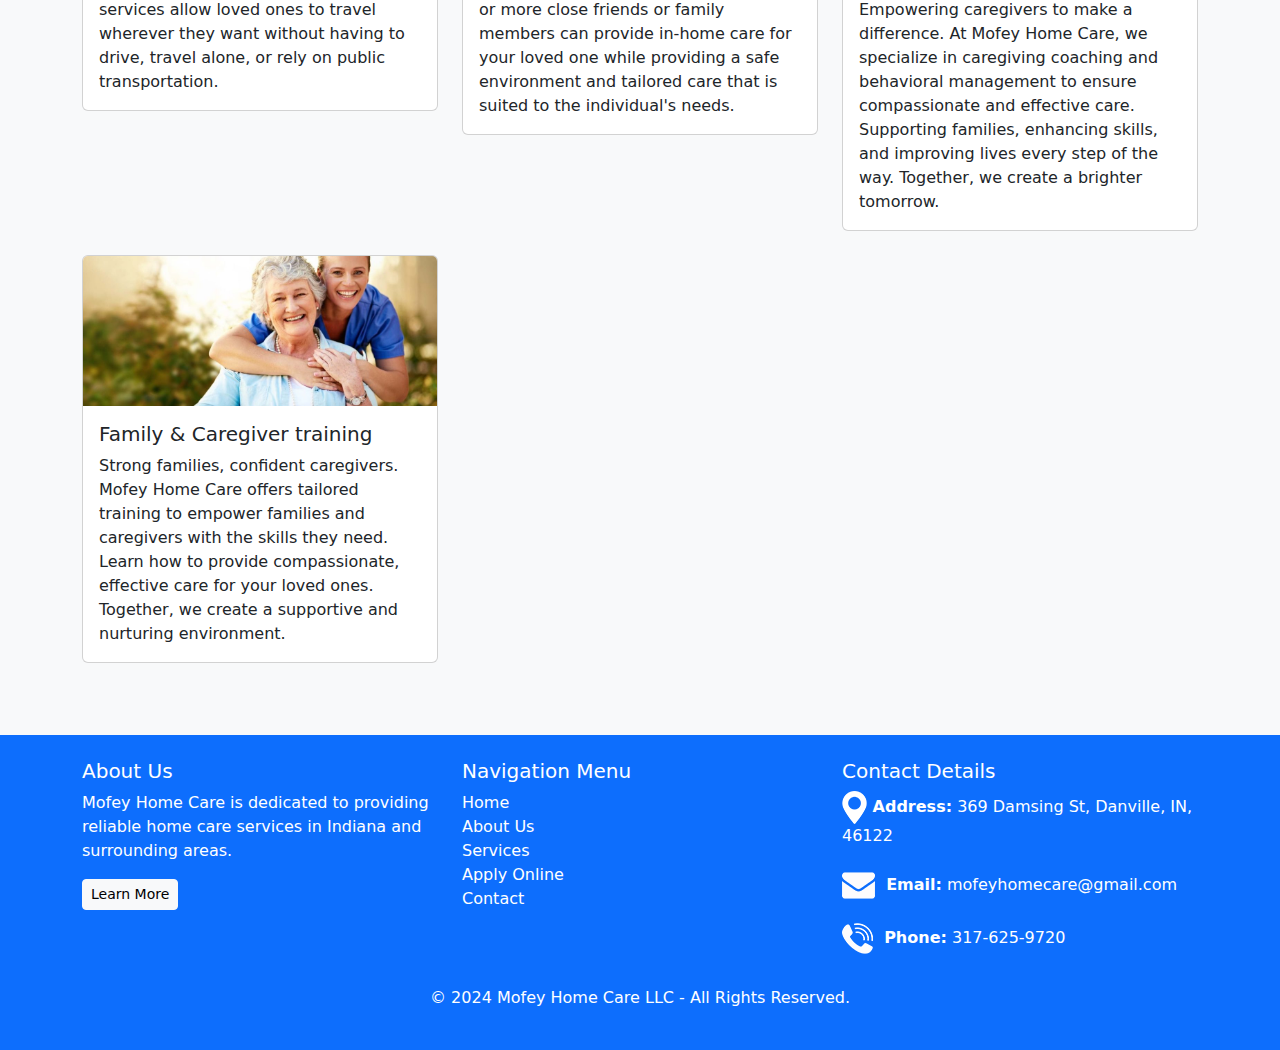
==== commit 4784da60: "goog" ====
--- a/index.html
+++ b/index.html
@@ -80,7 +80,7 @@
     <!-- Hero Section -->
     <div class="hero-section">
         <div class="container">
-            <h1 style="font-size: 75px;">Indiana and Surrounding Cities Quality Home Care Services Provider</h1>
+            <h1 style="font-size: 50px;">Indiana and Surrounding Cities Quality Home Care Services Provider</h1>
            
         </div>
     </div>
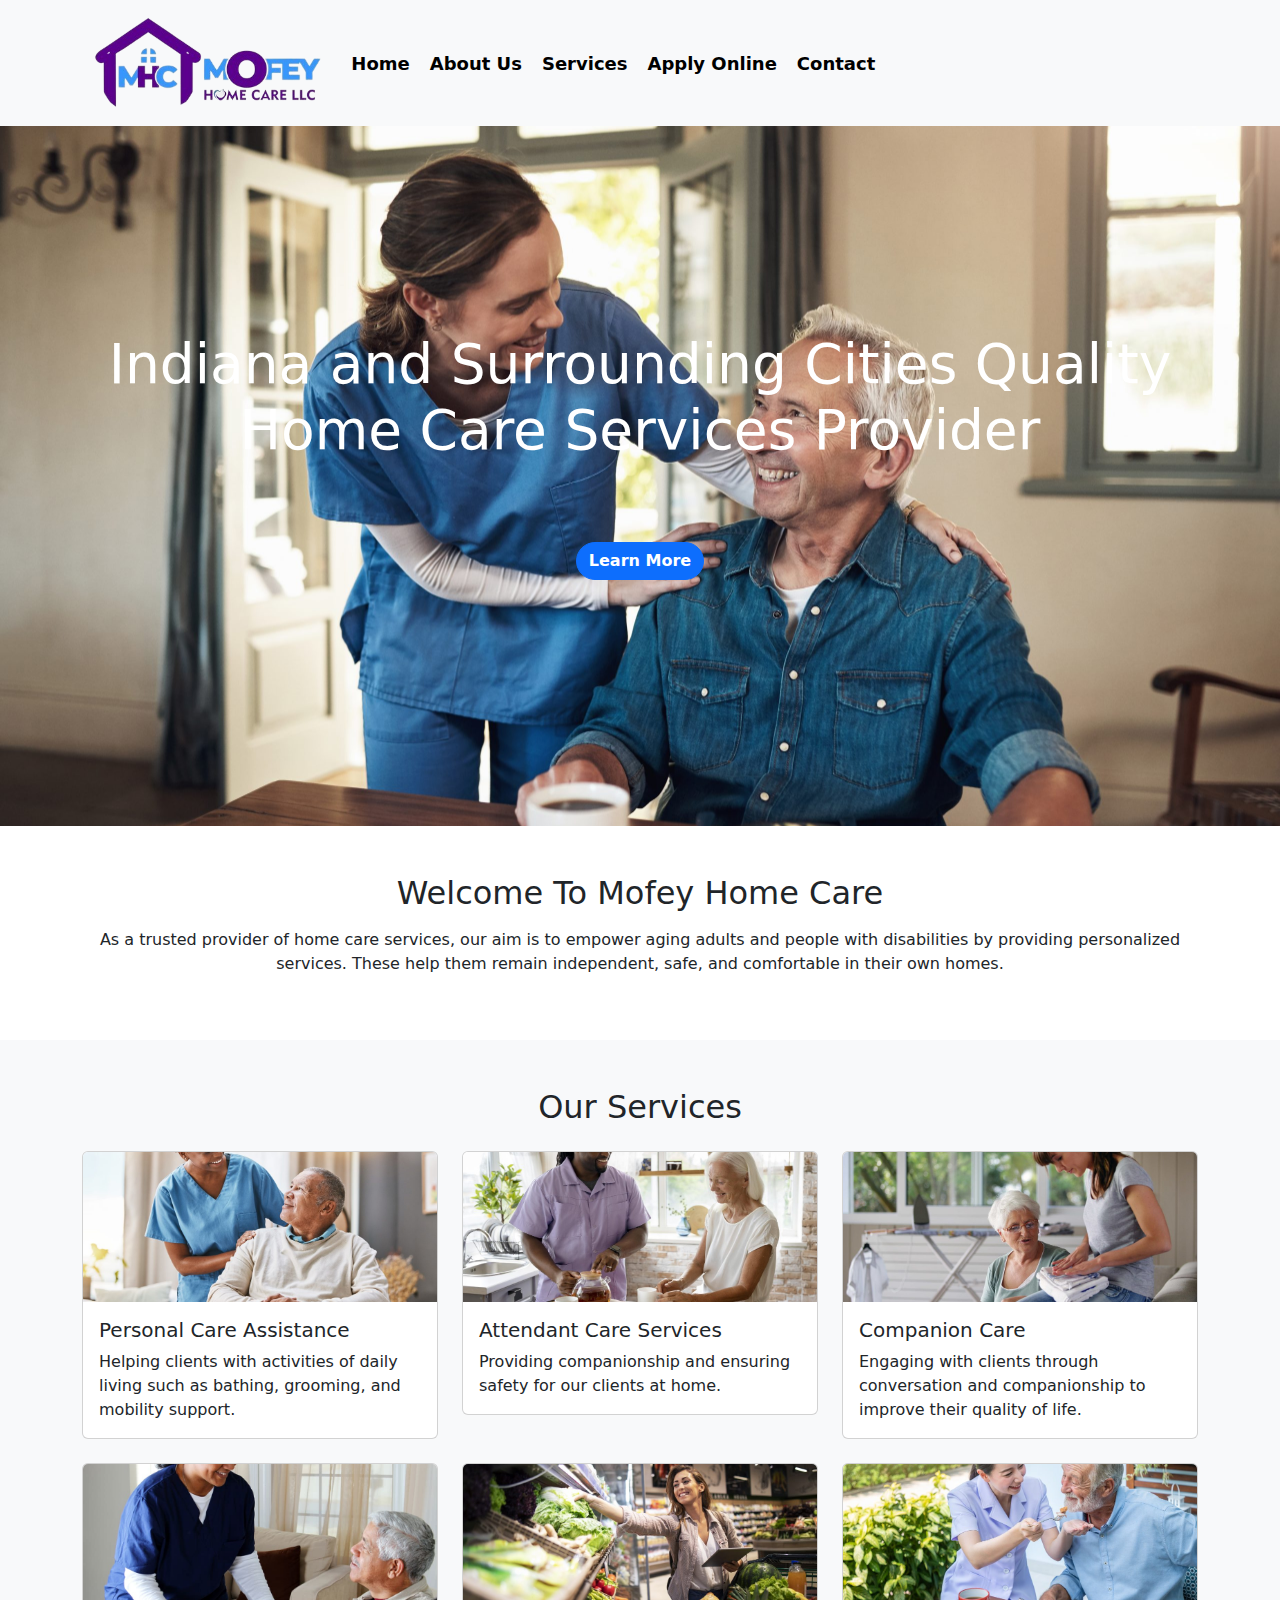
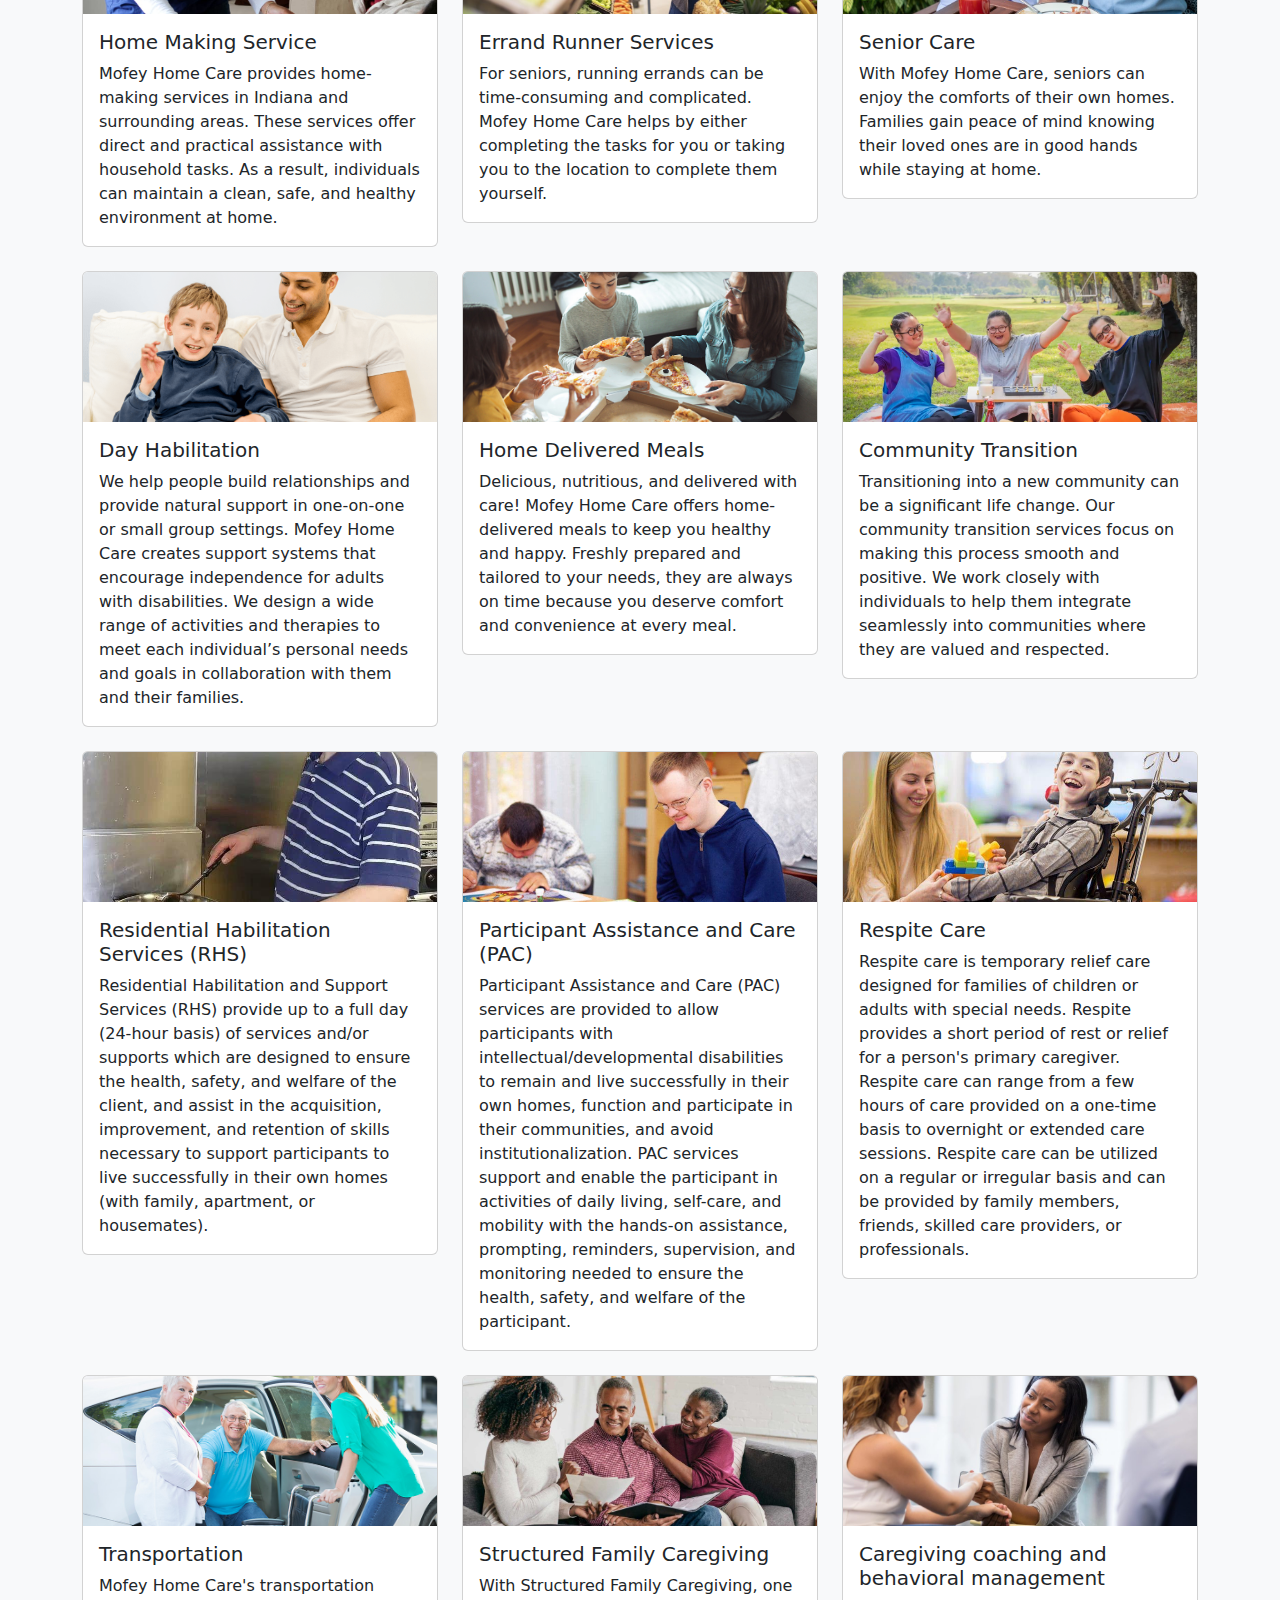
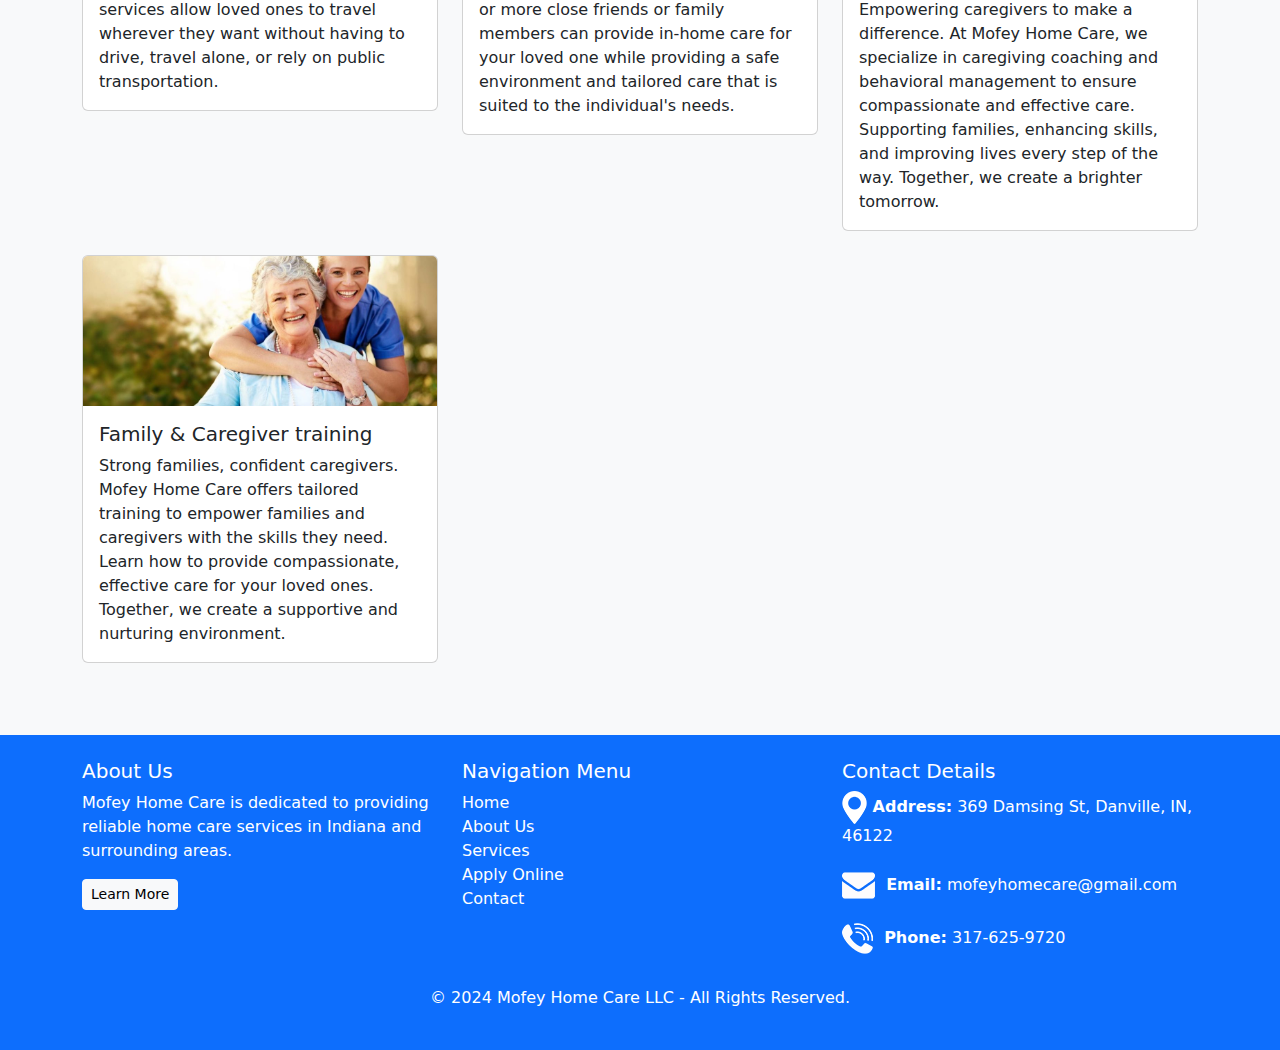
==== commit a1a3e41f: "goog" ====
--- a/index.html
+++ b/index.html
@@ -80,8 +80,8 @@
     <!-- Hero Section -->
     <div class="hero-section">
         <div class="container">
-            <h1 style="font-size: 50px;">Indiana and Surrounding Cities Quality Home Care Services Provider</h1>
-           
+            <h1 style="font-size: 55px;">Indiana and Surrounding Cities Quality Home Care Services Provider</h1>
+            <a href="about.html" class="btn btn-primary mt-3" style="border-radius: 20px;" style="background-color: rgb(132, 0, 255);"><strong>Learn More</strong></a>
         </div>
     </div>
 
